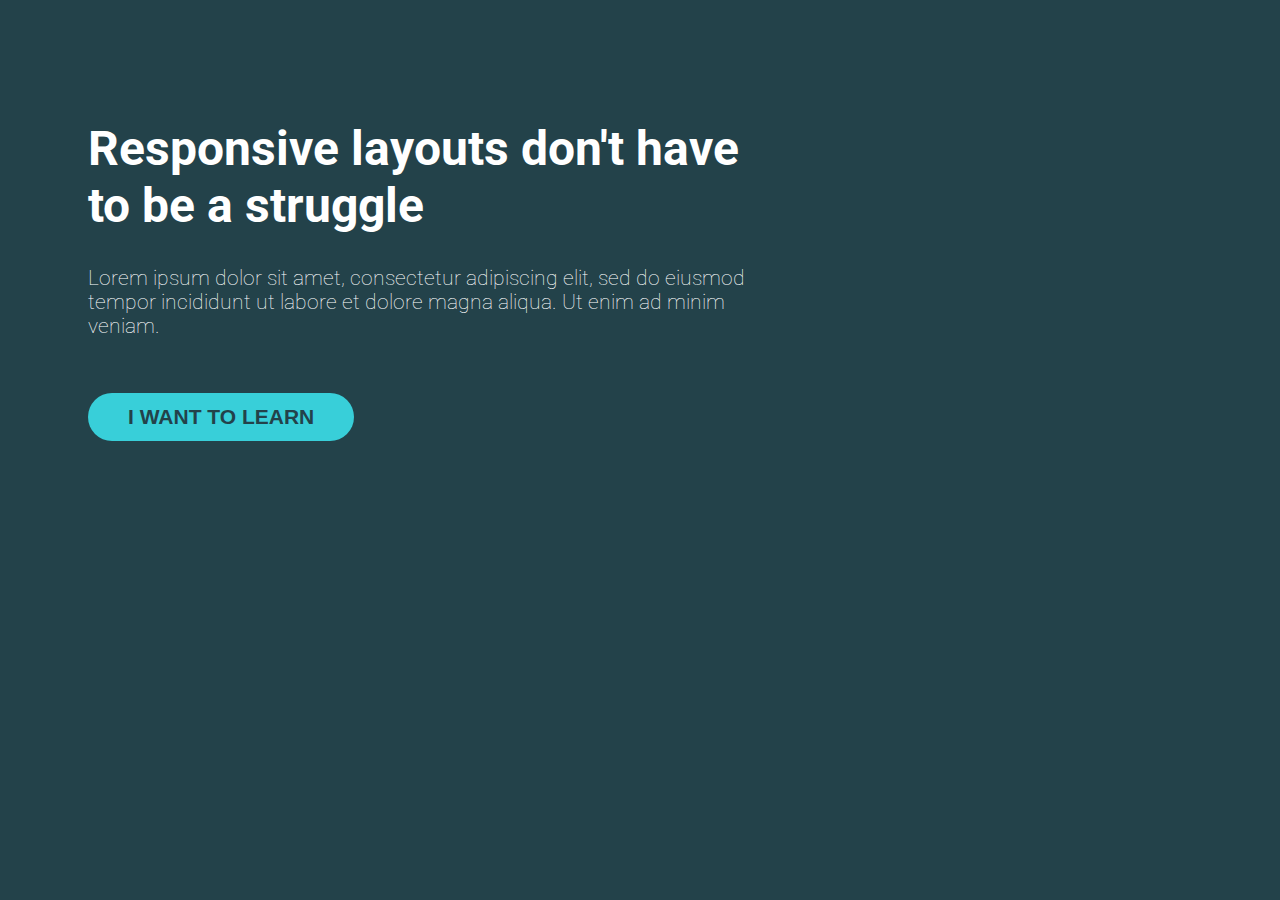
==== Day_5/index.html @ ef94186d "last updated 04.23.2023" ====
<!DOCTYPE html>
<html lang="en">
<head>
    <meta charset="UTF-8">
    <meta http-equiv="X-UA-Compatible" content="IE=edge">
    <meta name="viewport" content="width=device-width, initial-scale=1.0">
    <link rel="stylesheet" type="text/css" href="style.css">
    <link rel="preconnect" href="https://fonts.googleapis.com">
    <link rel="preconnect" href="https://fonts.gstatic.com" crossorigin>
    <link href="https://fonts.googleapis.com/css2?family=Playfair+Display:ital,wght@0,500;1,500&family=Roboto:ital,wght@0,400;0,500;1,400;1,500&display=swap" rel="stylesheet">
    <title>Challenge 3</title>
</head>
<body>

    <div class="container">
        <h1>Responsive layouts don't have to be a struggle</h1>
        <p>Lorem ipsum dolor sit amet, consectetur adipiscing elit, sed do eiusmod
            tempor incididunt ut labore et dolore magna aliqua. Ut enim ad minim
            veniam.</p>
        <button>I WANT TO LEARN</button>
    </div>
</body>
</html>
---- Day_5/style.css ----
body {
    font-family: "Roboto", sans-serif;
    background-color: #23424A;
}

.container {
    width: 53%;
    max-width: 750px;
    padding: 5rem;
}

h1 {
    font-size: 48px;
    color: white;
}

p {
    font-weight: lighter;
    font-size: 21px;
    color: white;
    padding-bottom: 5%;
}

button {
    font-size: 21px;
    background-color: #38CFD9;
    border-radius: 25px;
    color: #23424A;
    padding: 0.75rem 2.5rem;
    font-weight: bold;
    border: none;
}
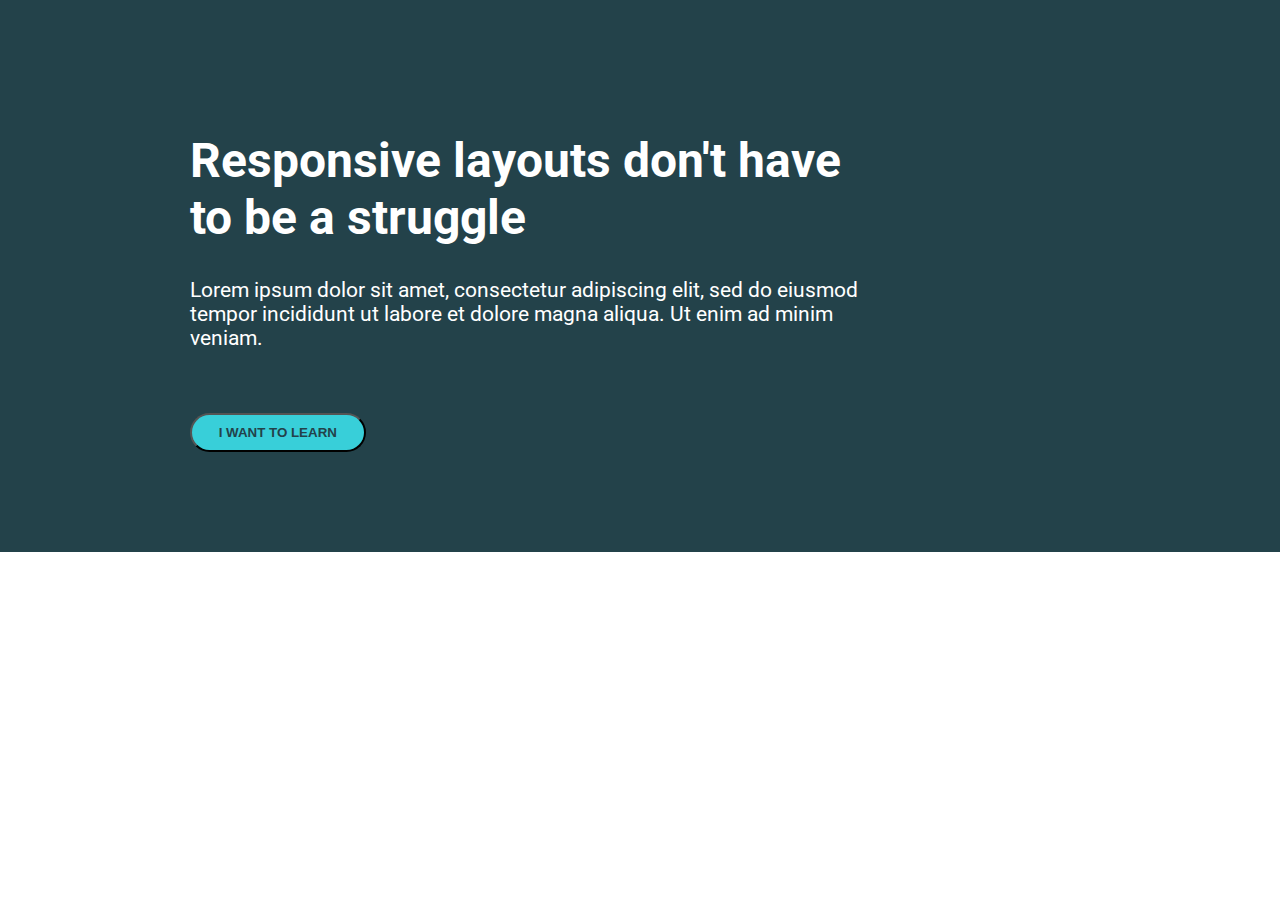
==== commit d9cb92cc: "last updated 04.24.2023" ====
--- a/Day_5/index.html
+++ b/Day_5/index.html
@@ -7,17 +7,21 @@
     <link rel="stylesheet" type="text/css" href="style.css">
     <link rel="preconnect" href="https://fonts.googleapis.com">
     <link rel="preconnect" href="https://fonts.gstatic.com" crossorigin>
-    <link href="https://fonts.googleapis.com/css2?family=Playfair+Display:ital,wght@0,500;1,500&family=Roboto:ital,wght@0,400;0,500;1,400;1,500&display=swap" rel="stylesheet">
-    <title>Challenge 3</title>
+    <link href="https://fonts.googleapis.com/css2?family=Playfair+Display:ital,wght@0,500;1,500&family=Roboto:wght@400;900&display=swap" rel="stylesheet"><title>Challenge 3</title>
 </head>
 <body>
 
     <div class="container">
-        <h1>Responsive layouts don't have to be a struggle</h1>
-        <p>Lorem ipsum dolor sit amet, consectetur adipiscing elit, sed do eiusmod
-            tempor incididunt ut labore et dolore magna aliqua. Ut enim ad minim
-            veniam.</p>
-        <button>I WANT TO LEARN</button>
+        <div class="width-container">
+            <div class="text-container">
+                <h1>Responsive layouts don't have to be a struggle</h1>
+                <p>Lorem ipsum dolor sit amet, consectetur adipiscing elit, sed do eiusmod
+                    tempor incididunt ut labore et dolore magna aliqua. Ut enim ad minim
+                    veniam.</p>
+                <button>I WANT TO LEARN</button>
+            </div>
+        </div>
     </div>
+
 </body>
 </html>--- a/Day_5/style.css
+++ b/Day_5/style.css
@@ -1,32 +1,41 @@
+*, *::before, *::after {
+    box-sizing: border-box;
+}
+
 body {
+    margin: 0;
     font-family: "Roboto", sans-serif;
-    background-color: #23424A;
+    font-size: 1.3rem; 
+}
+
+h1 {
+    font-size: 3rem;
+}
+button {
+    display: inline-block;
+    background-color: #38cfd9;
+    padding: .75em 2em;
+    border-radius: 100px;
+    text-decoration: none;
+    font-weight: 900;
+    padding: .75em 2em;
+    color: #23424A;
+}
+p {
+    margin-bottom: 3em;
 }
 
 .container {
-    width: 53%;
-    max-width: 750px;
-    padding: 5rem;
+    padding: 100px 0px;
+    background-color: #23424A;
+    color: white;
+}
+.width-container {
+    margin: 0 auto;
+    width: 80%;
+    max-width: 900px;
+}
+.text-container {
+    width: 75%;
 }
 
-h1 {
-    font-size: 48px;
-    color: white;
-}
-
-p {
-    font-weight: lighter;
-    font-size: 21px;
-    color: white;
-    padding-bottom: 5%;
-}
-
-button {
-    font-size: 21px;
-    background-color: #38CFD9;
-    border-radius: 25px;
-    color: #23424A;
-    padding: 0.75rem 2.5rem;
-    font-weight: bold;
-    border: none;
-}